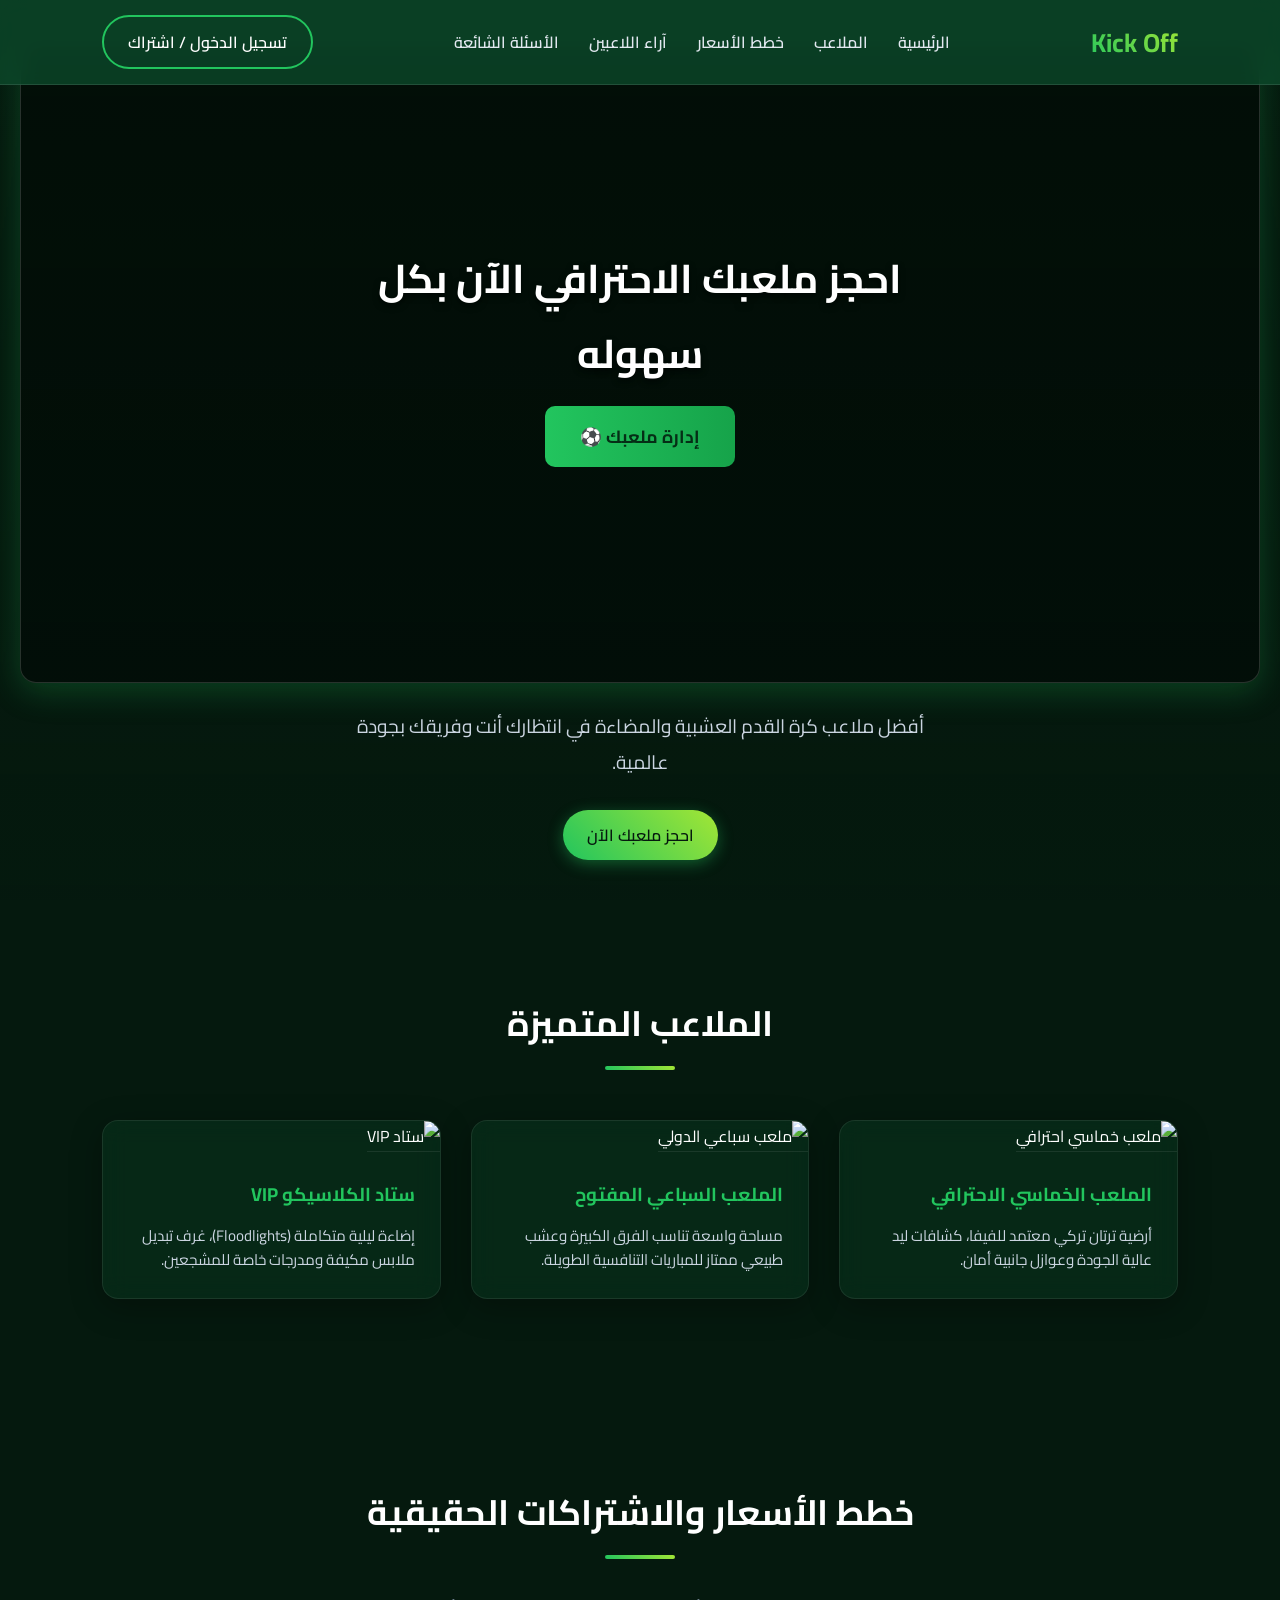
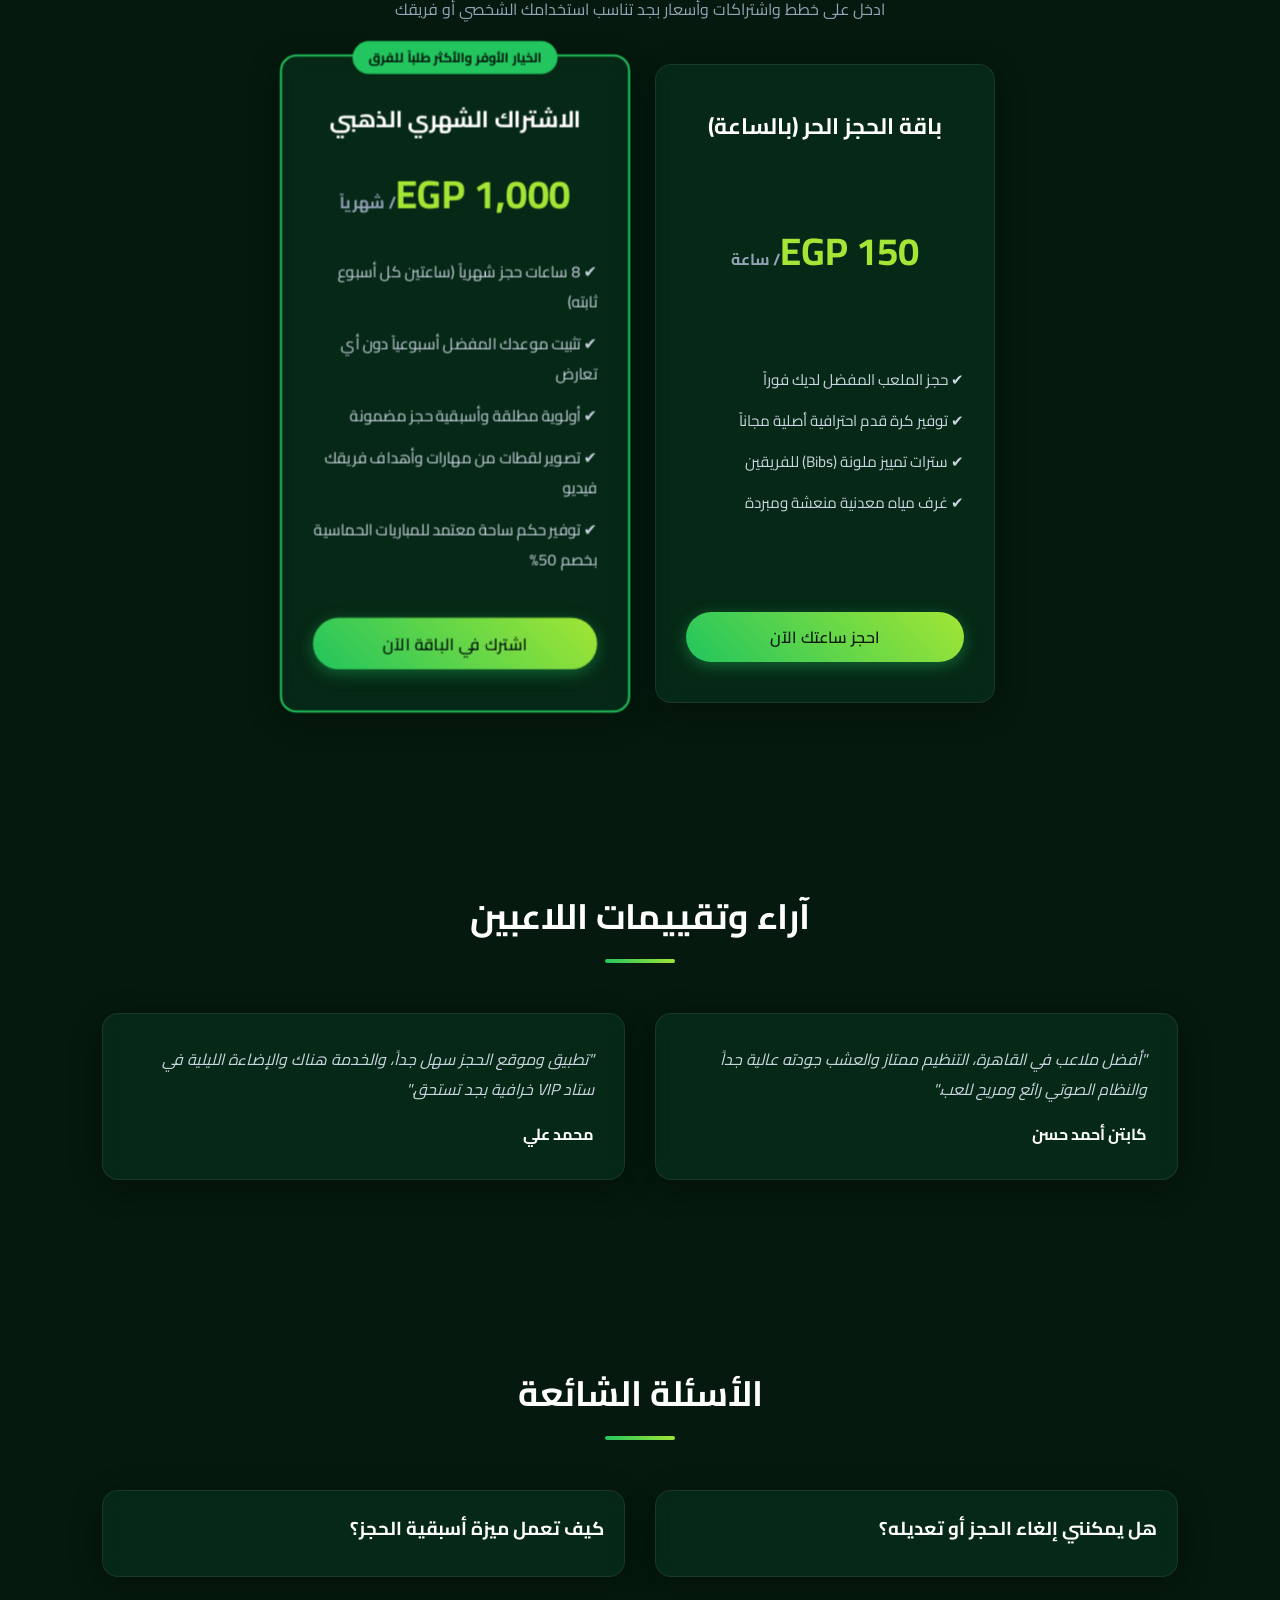
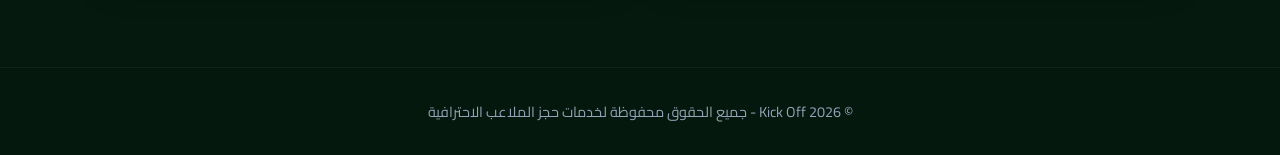
==== index.html @ 3e9e3973 "Add button style and update hero section layout Added a new button style for the management button a" ====
<!DOCTYPE html>
<html lang="ar" dir="rtl">
<head>
  <meta charset="UTF-8" />
  <meta name="viewport" content="width=device-width, initial-scale=1.0"/>
  <title>Kick Off | منصة حجز الملاعب الأولى</title>
  <link rel="stylesheet" href="style.css">
  <link href="https://fonts.googleapis.com/css2?family=Cairo:wght@300;400;600;700&display=swap" rel="stylesheet">
  <style>
    /* ضفت ستايل بسيط للزرار الجديد عشان يبقى شكله حلو */
    .btn-manage {
      background: linear-gradient(90deg, #22c55e, #16a34a);
      color: #052e16;
      padding: 14px 35px;
      border-radius: 10px;
      font-weight: 700;
      font-size: 1.1rem;
      text-decoration: none;
      display: inline-block;
      margin: 15px 10px;
      border: none;
      cursor: pointer;
    }
    .btn-manage:hover { transform: translateY(-2px); }
  </style>
</head>
<body>

  <!-- ================= NAVBAR ================= -->
  <header>
    <nav class="navbar">
      <h1 class="logo">Kick Off</h1>
      <ul class="nav-links">
        <li><a href="#" class="nav-item">الرئيسية</a></li>
        <li><a href="#fields" class="nav-item">الملاعب</a></li>
        <li><a href="#pricing" class="nav-item">خطط الأسعار</a></li>
        <li><a href="#reviews" class="nav-item">آراء اللاعبين</a></li>
        <li><a href="#faq" class="nav-item">الأسئلة الشائعة</a></li>
      </ul>
     <div id="authSection">
        <a href="auth.html" class="btn btn-nav">تسجيل الدخول / اشتراك</a>
      </div>
    </nav>
  </header>

  <!-- ================= HERO SECTION ================= -->
  <section class="hero animate-fade-in">
    <div class="hero-text">
      <div class="hero-title-box">
        <h2>احجز ملعبك الاحترافي الآن بكل سهوله</h2>
        
        <!-- الزرار اتنقل هنا تحت الجملة مباشرة -->
        <a href="manage.html" class="btn-manage">إدارة ملعبك ⚽</a>

      </div>
      <p>أفضل ملاعب كرة القدم العشبية والمضاءة في انتظارك أنت وفريقك بجودة عالمية.</p>
      <a href="booking.html" class="btn btn-gradient">احجز ملعبك الآن</a>
    </div>
  </section>

  <!-- باقي الكود زي ما هو -->
  <!-- ================= FIELDS SECTION ================= -->
  <section class="fields" id="fields">
    <h2 class="section-title">الملاعب المتميزة</h2>
    <div class="field-container">
      <div class="field-card glass-card">
        <img src="https://images.unsplash.com/photo-1459865264687-595d652de67e?q=80&w=600&auto=format&fit=crop" alt="ملعب خماسي احترافي">
        <div class="card-content">
          <h3>الملعب الخماسي الاحترافي</h3>
          <p>أرضية ترتان تركي معتمد للفيفا، كشافات ليد عالية الجودة وعوازل جانبية أمان.</p>
        </div>
      </div>
      <div class="field-card glass-card">
        <img src="https://images.unsplash.com/photo-1551280857-2b9ebf262c1e?q=80&w=600&auto=format&fit=crop" alt="ملعب سباعي الدولي">
        <div class="card-content">
          <h3>الملعب السباعي المفتوح</h3>
          <p>مساحة واسعة تناسب الفرق الكبيرة وعشب طبيعي ممتاز للمباريات التنافسية الطويلة.</p>
        </div>
      </div>
      <div class="field-card glass-card">
        <img src="https://images.unsplash.com/photo-1522778119026-d647f0596c20?q=80&w=600&auto=format&fit=crop" alt="ستاد VIP">
        <div class="card-content">
          <h3>ستاد الكلاسيكو VIP</h3>
          <p>إضاءة ليلية متكاملة (Floodlights)، غرف تبديل ملابس مكيفة ومدرجات خاصة للمشجعين.</p>
        </div>
      </div>
    </div>
  </section>

  <!-- ================= PRICING SECTION ================= -->
  <section class="pricing" id="pricing">
    <h2 class="section-title">خطط الأسعار والاشتراكات الحقيقية</h2>
    <p style="text-align:center; color:#94a3b8; margin-top:-15px; margin-bottom:40px;">ادخل على خطط واشتراكات وأسعار بجد تناسب استخدامك الشخصي أو فريقك</p>
    <div class="pricing-container">
      <div class="price-card glass-card">
        <h3>باقة الحجز الحر (بالساعة)</h3>
        <div class="amount">150 EGP<span>/ ساعة</span></div>
        <ul>
          <li>✔ حجز الملعب المفضل لديك فوراً</li>
          <li>✔ توفير كرة قدم احترافية أصلية مجاناً</li>
          <li>✔ سترات تمييز ملونة (Bibs) للفريقين</li>
          <li>✔ غرف مياه معدنية منعشة ومبردة</li>
        </ul>
        <a href="booking.html" class="btn btn-gradient">احجز ساعتك الآن</a>
      </div>

      <div class="price-card glass-card featured-plan">
        <div class="badge">الخيار الأوفر والأكثر طلباً للفرق</div>
        <h3>الاشتراك الشهري الذهبي</h3>
        <div class="amount">1,000 EGP<span>/ شهرياً</span></div>
        <ul>
          <li>✔ 8 ساعات حجز شهرياً (ساعتين كل أسبوع ثابته)</li>
          <li>✔ تثبيت موعدك المفضل أسبوعياً دون أي تعارض</li>
          <li>✔ أولوية مطلقة وأسبقية حجز مضمونة</li>
          <li>✔ تصوير لقطات من مهارات وأهداف فريقك فيديو</li>
          <li>✔ توفير حكم ساحة معتمد للمباريات الحماسية بخصم 50%</li>
        </ul>
        <a href="booking.html" class="btn btn-gradient">اشترك في الباقة الآن</a>
      </div>
    </div>
  </section>

  <!-- ================= REVIEWS SECTION ================= -->
  <section class="reviews" id="reviews">
    <h2 class="section-title">آراء وتقييمات اللاعبين</h2>
    <div class="reviews-container" id="dynamicReviewsContainer">
      <div class="review-item glass-card">
        <p>"أفضل ملاعب في القاهرة، التنظيم ممتاز والعشب جودته عالية جداً والنظام الصوتي رائع ومريح للعب."</p>
        <h4>كابتن أحمد حسن</h4>
      </div>
      <div class="review-item glass-card">
        <p>"تطبيق وموقع الحجز سهل جداً، والخدمة هناك والإضاءة الليلية في ستاد VIP خرافية بجد تستحق."</p>
        <h4>محمد علي</h4>
      </div>
    </div>
  </section>

  <!-- ================= FAQ SECTION ================= -->
  <section class="faq" id="faq">
    <h2 class="section-title">الأسئلة الشائعة</h2>
    <div class="faq-container">
      <div class="faq-item glass-card">
        <div class="faq-question"><h3>هل يمكنني إلغاء الحجز أو تعديله؟</h3></div>
        <div class="faq-answer"><p>نعم، يمكن لصاحب الملعب أو النظام تعديل وإلغاء حجزك بناءً على طلبك قبل الموعد بـ 24 ساعة.</p></div>
      </div>
      <div class="faq-item glass-card">
        <div class="faq-question"><h3>كيف تعمل ميزة أسبقية الحجز؟</h3></div>
        <div class="faq-answer"><p>النظام يمنع حجز نفس الملعب في نفس الساعة والتاريخ لأكثر من شخص، وبذلك يحصل أول من حجز وطلب على الموعد مباشرة ويرفض النظام أي تعارض.</p></div>
      </div>
    </div>
  </section>

  <!-- ================= FOOTER ================= -->
  <footer class="contact">
    <p>© 2026 Kick Off - جميع الحقوق محفوظة لخدمات حجز الملاعب الاحترافية</p>
  </footer>

  <script src="script.js"></script>
  <script>
    async function loadReviews() {
      try {
        const res = await fetch('http://localhost:3000/api/reviews');
        if(res.ok) {
          const reviews = await res.json();
          const container = document.getElementById('dynamicReviewsContainer');
          reviews.forEach(r => {
            const div = document.createElement('div');
            div.className = 'review-item glass-card';
            div.innerHTML = `<p>"${r.review}"</p><h4>${r.name}</h4>`;
            container.appendChild(div);
          });
        }
      } catch(e) { console.log("سيرفر التقييمات غير متصل حالياً"); }
    }
    loadReviews();
  </script>
</body>
</html>
---- style.css ----
/* ================= GENERAL & FONTS ================= */
*{
  margin: 0;
  padding: 0;
  box-sizing: border-box;
  font-family: 'Cairo', sans-serif;
  scroll-behavior: smooth;
}

body {
  background: #05190e; 
  color: #fff;
  overflow-x: hidden;
}

/* ================= NAV BAR (STICKY & BLUR) ================= */
header {
  position: fixed;
  top: 0;
  width: 100%;
  z-index: 1000;
  background: rgba(13, 77, 45, 0.75);
  backdrop-filter: blur(10px);
  -webkit-backdrop-filter: blur(10px);
  border-bottom: 1px solid rgba(255, 255, 255, 0.1);
  transition: all 0.4s ease;
}

.navbar {
  display: flex;
  justify-content: space-between;
  align-items: center;
  padding: 15px 8%;
}

.logo {
  font-size: 26px;
  font-weight: 700;
  background: linear-gradient(45deg, #22c55e, #a3e635);
  -webkit-background-clip: text;
  -webkit-text-fill-color: transparent;
}

.nav-links {
  display: flex;
  list-style: none;
}

.nav-item {
  color: #e2e8f0;
  text-decoration: none;
  margin: 0 15px;
  font-size: 1rem;
  font-weight: 600;
  transition: color 0.3s ease;
}

.nav-item:hover {
  color: #22c55e;
}

/* ================= BUTTONS ================= */
.btn {
  display: inline-block;
  padding: 10px 24px;
  border-radius: 30px;
  text-decoration: none;
  font-weight: 600;
  transition: transform 0.3s ease, box-shadow 0.3s ease;
  cursor: pointer;
}

.btn-nav {
  background: transparent;
  border: 2px solid #22c55e;
  color: #fff;
}

.btn-nav:hover {
  background: #22c55e;
  transform: translateY(-2px);
}

.btn-gradient {
  background: linear-gradient(45deg, #22c55e, #a3e635);
  color: #05190e;
  border: none;
  box-shadow: 0 4px 15px rgba(34,197,94,0.4);
}

.btn-gradient:hover {
  transform: translateY(-3px);
  box-shadow: 0 6px 20px rgba(34,197,94,0.6);
}

/* ================= HERO SECTION ================= */
.hero {
  min-height: 100vh;
  display: flex;
  align-items: center;
  justify-content: center;
  text-align: center;
  padding: 0 20px;
  background: linear-gradient(rgba(5, 25, 14, 0.5), rgba(5, 25, 14, 0.85)),
              url('https://images.unsplash.com/photo-1508098682722-e99c43a406b2?q=80&w=1600&auto=format&fit=crop');
  background-size: cover;
  background-position: center;
}

.hero-text p {
  font-size: 1.2rem;
  color: #cbd5e1;
  margin-bottom: 30px;
  max-width: 600px;
  margin-left: auto;
  margin-right: auto;
}

.hero-title-box {
  background: linear-gradient(rgba(0, 0, 0, 0.4), rgba(0, 0, 0, 0.4)), 
              url('https://images.unsplash.com/photo-1518604666860-9ed391f76460?q=80&w=1200&auto=format&fit=crop');
  background-size: cover;
  background-position: center;
  padding: 200px 350px;
  border-radius: 16px;
  display: inline-block;
  margin-bottom: 25px;
  border: 1px solid rgba(255, 255, 255, 0.15);
  box-shadow: 0 8px 32px rgba(34, 197, 94, 0.25);
}

.hero-title-box h2 {
  font-size: 2.5rem;
  font-weight: 700;
  color: #ffffff;
  text-shadow: 0 3px 6px rgba(0,0,0,0.6);
}

/* ================= GLASSMORPHISM CARD ================= */
.glass-card {
  background: rgba(13, 77, 45, 0.3);
  backdrop-filter: blur(12px);
  -webkit-backdrop-filter: blur(12px);
  border: 1px solid rgba(255, 255, 255, 0.08);
  border-radius: 16px;
  box-shadow: 0 8px 32px rgba(0, 0, 0, 0.3);
}

/* ================= SECTION COMMON ================= */
section {
  padding: 90px 8%;
}

.section-title {
  text-align: center;
  font-size: 2.2rem;
  font-weight: 700;
  margin-bottom: 50px;
  position: relative;
}

.section-title::after {
  content: '';
  display: block;
  width: 70px;
  height: 4px;
  background: linear-gradient(45deg, #22c55e, #a3e635);
  margin: 10px auto 0;
  border-radius: 2px;
}

/* ================= FIELDS CARDS ================= */
.field-container {
  display: grid;
  grid-template-columns: repeat(auto-fit, minmax(300px, 1fr));
  gap: 30px;
}

.field-card {
  overflow: hidden;
  transition: transform 0.3s ease;
}

.field-card:hover {
  transform: translateY(-8px);
}

.field-card img {
  width: 100%;
  height: 220px;
  object-fit: cover;
  border-bottom: 1px solid rgba(255,255,255,0.08);
}

.card-content {
  padding: 25px;
}

.card-content h3 {
  margin-bottom: 12px;
  color: #22c55e;
}

.card-content p {
  color: #cbd5e1;
  font-size: 0.95rem;
  line-height: 1.6;
}

/* ================= PRICING PLANS ================= */
.pricing-container {
  display: flex;
  justify-content: center;
  gap: 30px;
  flex-wrap: wrap;
}

.price-card {
  padding: 40px 30px;
  width: 340px;
  text-align: center;
  position: relative;
  display: flex;
  flex-direction: column;
  justify-content: space-between;
}

.price-card h3 {
  font-size: 1.4rem;
  margin-bottom: 15px;
}

.price-card .amount {
  font-size: 2.4rem;
  font-weight: 700;
  color: #a3e635;
  margin-bottom: 25px;
}

.price-card .amount span {
  font-size: 1rem;
  color: #94a3b8;
}

.price-card ul {
  list-style: none;
  text-align: right;
  margin-bottom: 30px;
}

.price-card ul li {
  margin-bottom: 12px;
  color: #cbd5e1;
  font-size: 0.95rem;
}

.featured-plan {
  border: 2px solid #22c55e;
  transform: scale(1.03);
}

.featured-plan .badge {
  position: absolute;
  top: -15px;
  left: 50%;
  transform: translateX(-50%);
  background: #22c55e;
  color: #05190e;
  padding: 4px 15px;
  font-size: 0.8rem;
  font-weight: 700;
  border-radius: 20px;
  white-space: nowrap;
}

/* ================= BOOKING & AUTH FORM ================= */
.booking-page, .auth-page {
  min-height: 100vh;
  display: flex;
  justify-content: center;
  align-items: center;
  padding: 40px 20px;
  background: linear-gradient(rgba(5, 25, 14, 0.8), rgba(5, 25, 14, 0.95)),
              url('https://images.unsplash.com/photo-1508098682722-e99c43a406b2?q=80&w=1200&auto=format&fit=crop');
  background-size: cover;
  background-position: center;
}

.booking-form, .auth-form {
  width: 100%;
  max-width: 480px;
  padding: 35px;
}

.booking-form h2, .auth-form h2 {
  text-align: center;
  margin-bottom: 25px;
  font-weight: 700;
}

.form-input {
  width: 100%;
  padding: 12px 15px;
  margin-bottom: 15px;
  background: rgba(255, 255, 255, 0.07);
  border: 1px solid rgba(255, 255, 255, 0.1);
  border-radius: 8px;
  color: #fff;
  font-size: 1rem;
  outline: none;
}

.form-input option {
  background: #05190e;
  color: #fff;
}

.form-input:focus {
  border-color: #22c55e;
}

/* ================= REVIEWS & FAQ ================= */
.reviews-container, .faq-container {
  display: grid;
  grid-template-columns: repeat(auto-fit, minmax(300px, 1fr));
  gap: 30px;
}

.review-item { padding: 30px; }
.review-item p { font-style: italic; color: #cbd5e1; margin-bottom: 15px; }

.faq-item { padding: 20px; cursor: pointer; }
.faq-answer {
  max-height: 0;
  overflow: hidden;
  transition: max-height 0.3s ease;
  color: #94a3b8;
  margin-top: 10px;
}

.faq-item.active .faq-answer {
  max-height: 100px;
}

/* ================= FOOTER ================= */
.contact {
  text-align: center;
  background: rgba(5, 25, 14, 0.9);
  padding: 30px 0;
  border-top: 1px solid rgba(255,255,255,0.05);
  font-size: 0.9rem;
  color: #94a3b8;
}

.hidden { display: none; }

/* ================= ANIMATIONS ================= */
.animate-fade-in {
  animation: fadeIn 0.8s ease-out forwards;
}

@keyframes fadeIn {
  from { opacity: 0; transform: translateY(15px); }
  to { opacity: 1; transform: translateY(0); }
}
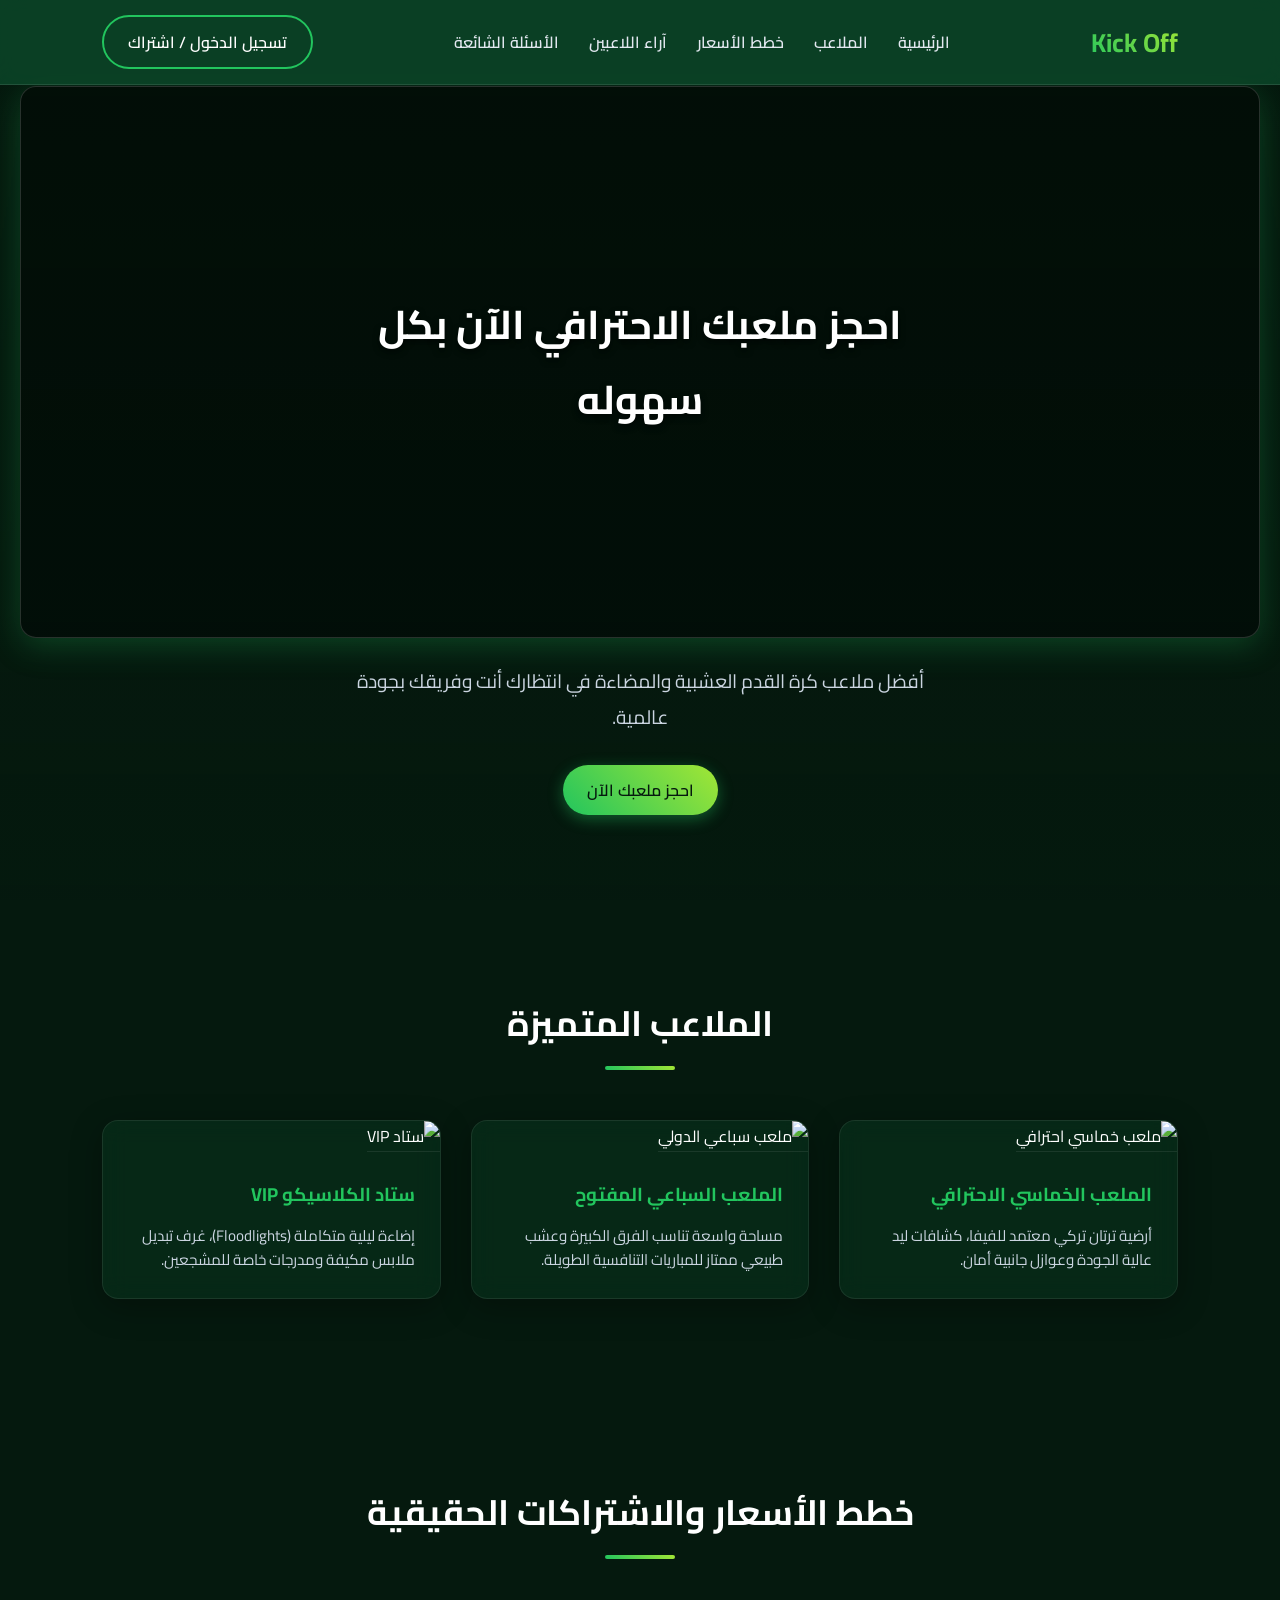
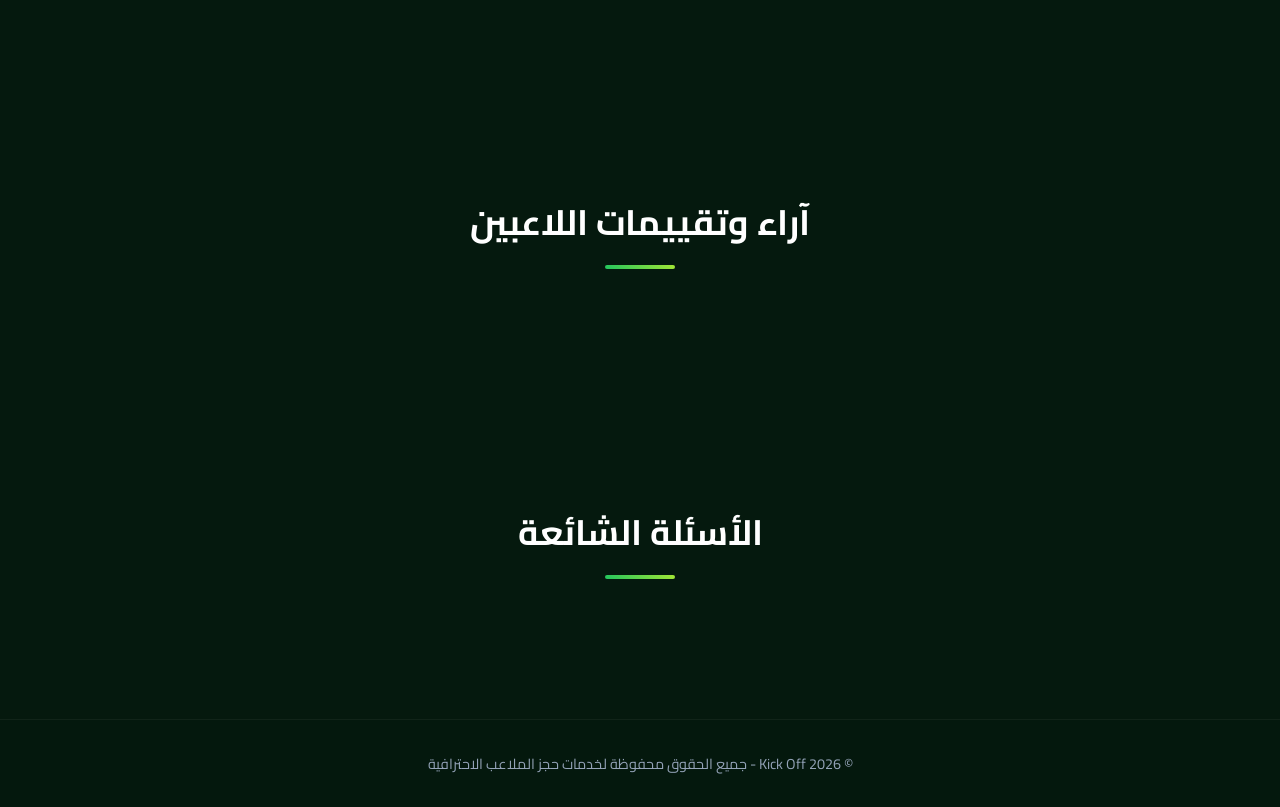
==== commit 6a9996dd: "Update manage button visibility based on user type Added functionality to show the manage button onl" ====
--- a/index.html
+++ b/index.html
@@ -7,7 +7,6 @@
   <link rel="stylesheet" href="style.css">
   <link href="https://fonts.googleapis.com/css2?family=Cairo:wght@300;400;600;700&display=swap" rel="stylesheet">
   <style>
-    /* ضفت ستايل بسيط للزرار الجديد عشان يبقى شكله حلو */
     .btn-manage {
       background: linear-gradient(90deg, #22c55e, #16a34a);
       color: #052e16;
@@ -20,6 +19,7 @@
       margin: 15px 10px;
       border: none;
       cursor: pointer;
+      display: none; /* مخفي افتراضي */
     }
     .btn-manage:hover { transform: translateY(-2px); }
   </style>
@@ -49,8 +49,8 @@
       <div class="hero-title-box">
         <h2>احجز ملعبك الاحترافي الآن بكل سهوله</h2>
         
-        <!-- الزرار اتنقل هنا تحت الجملة مباشرة -->
-        <a href="manage.html" class="btn-manage">إدارة ملعبك ⚽</a>
+        <!-- الزرار ده هيظهر بس لصاحب الملعب -->
+        <a href="manage.html" id="manageBtn" class="btn-manage">إدارة ملعبك ⚽</a>
 
       </div>
       <p>أفضل ملاعب كرة القدم العشبية والمضاءة في انتظارك أنت وفريقك بجودة عالمية.</p>
@@ -58,8 +58,7 @@
     </div>
   </section>
 
-  <!-- باقي الكود زي ما هو -->
-  <!-- ================= FIELDS SECTION ================= -->
+  <!-- باقي الاقسام زي ما هي -->
   <section class="fields" id="fields">
     <h2 class="section-title">الملاعب المتميزة</h2>
     <div class="field-container">
@@ -87,70 +86,19 @@
     </div>
   </section>
 
-  <!-- ================= PRICING SECTION ================= -->
   <section class="pricing" id="pricing">
     <h2 class="section-title">خطط الأسعار والاشتراكات الحقيقية</h2>
-    <p style="text-align:center; color:#94a3b8; margin-top:-15px; margin-bottom:40px;">ادخل على خطط واشتراكات وأسعار بجد تناسب استخدامك الشخصي أو فريقك</p>
-    <div class="pricing-container">
-      <div class="price-card glass-card">
-        <h3>باقة الحجز الحر (بالساعة)</h3>
-        <div class="amount">150 EGP<span>/ ساعة</span></div>
-        <ul>
-          <li>✔ حجز الملعب المفضل لديك فوراً</li>
-          <li>✔ توفير كرة قدم احترافية أصلية مجاناً</li>
-          <li>✔ سترات تمييز ملونة (Bibs) للفريقين</li>
-          <li>✔ غرف مياه معدنية منعشة ومبردة</li>
-        </ul>
-        <a href="booking.html" class="btn btn-gradient">احجز ساعتك الآن</a>
-      </div>
-
-      <div class="price-card glass-card featured-plan">
-        <div class="badge">الخيار الأوفر والأكثر طلباً للفرق</div>
-        <h3>الاشتراك الشهري الذهبي</h3>
-        <div class="amount">1,000 EGP<span>/ شهرياً</span></div>
-        <ul>
-          <li>✔ 8 ساعات حجز شهرياً (ساعتين كل أسبوع ثابته)</li>
-          <li>✔ تثبيت موعدك المفضل أسبوعياً دون أي تعارض</li>
-          <li>✔ أولوية مطلقة وأسبقية حجز مضمونة</li>
-          <li>✔ تصوير لقطات من مهارات وأهداف فريقك فيديو</li>
-          <li>✔ توفير حكم ساحة معتمد للمباريات الحماسية بخصم 50%</li>
-        </ul>
-        <a href="booking.html" class="btn btn-gradient">اشترك في الباقة الآن</a>
-      </div>
-    </div>
   </section>
 
-  <!-- ================= REVIEWS SECTION ================= -->
   <section class="reviews" id="reviews">
     <h2 class="section-title">آراء وتقييمات اللاعبين</h2>
-    <div class="reviews-container" id="dynamicReviewsContainer">
-      <div class="review-item glass-card">
-        <p>"أفضل ملاعب في القاهرة، التنظيم ممتاز والعشب جودته عالية جداً والنظام الصوتي رائع ومريح للعب."</p>
-        <h4>كابتن أحمد حسن</h4>
-      </div>
-      <div class="review-item glass-card">
-        <p>"تطبيق وموقع الحجز سهل جداً، والخدمة هناك والإضاءة الليلية في ستاد VIP خرافية بجد تستحق."</p>
-        <h4>محمد علي</h4>
-      </div>
-    </div>
+    <div class="reviews-container" id="dynamicReviewsContainer"></div>
   </section>
 
-  <!-- ================= FAQ SECTION ================= -->
   <section class="faq" id="faq">
     <h2 class="section-title">الأسئلة الشائعة</h2>
-    <div class="faq-container">
-      <div class="faq-item glass-card">
-        <div class="faq-question"><h3>هل يمكنني إلغاء الحجز أو تعديله؟</h3></div>
-        <div class="faq-answer"><p>نعم، يمكن لصاحب الملعب أو النظام تعديل وإلغاء حجزك بناءً على طلبك قبل الموعد بـ 24 ساعة.</p></div>
-      </div>
-      <div class="faq-item glass-card">
-        <div class="faq-question"><h3>كيف تعمل ميزة أسبقية الحجز؟</h3></div>
-        <div class="faq-answer"><p>النظام يمنع حجز نفس الملعب في نفس الساعة والتاريخ لأكثر من شخص، وبذلك يحصل أول من حجز وطلب على الموعد مباشرة ويرفض النظام أي تعارض.</p></div>
-      </div>
-    </div>
   </section>
 
-  <!-- ================= FOOTER ================= -->
   <footer class="contact">
     <p>© 2026 Kick Off - جميع الحقوق محفوظة لخدمات حجز الملاعب الاحترافية</p>
   </footer>
@@ -173,6 +121,27 @@
       } catch(e) { console.log("سيرفر التقييمات غير متصل حالياً"); }
     }
     loadReviews();
+
+    // كود جديد: اظهار الزرار لصاحب الملعب فقط
+    document.addEventListener('DOMContentLoaded', function() {
+      const userType = localStorage.getItem('userType'); // "owner" او "player"
+      const manageBtn = document.getElementById('manageBtn');
+      const authSection = document.getElementById('authSection');
+
+      if(userType === 'owner'){
+        manageBtn.style.display = 'inline-block'; // اظهر الزرار
+        authSection.innerHTML = `<a href="#" onclick="logout()" class="btn btn-nav">تسجيل خروج</a>`;
+      } else if(userType === 'player'){
+        manageBtn.style.display = 'none'; // اخفيه
+        authSection.innerHTML = `<a href="#" onclick="logout()" class="btn btn-nav">تسجيل خروج</a>`;
+      }
+    });
+
+    function logout(){
+      localStorage.removeItem('userType');
+      localStorage.removeItem('userName');
+      window.location.reload();
+    }
   </script>
 </body>
 </html>
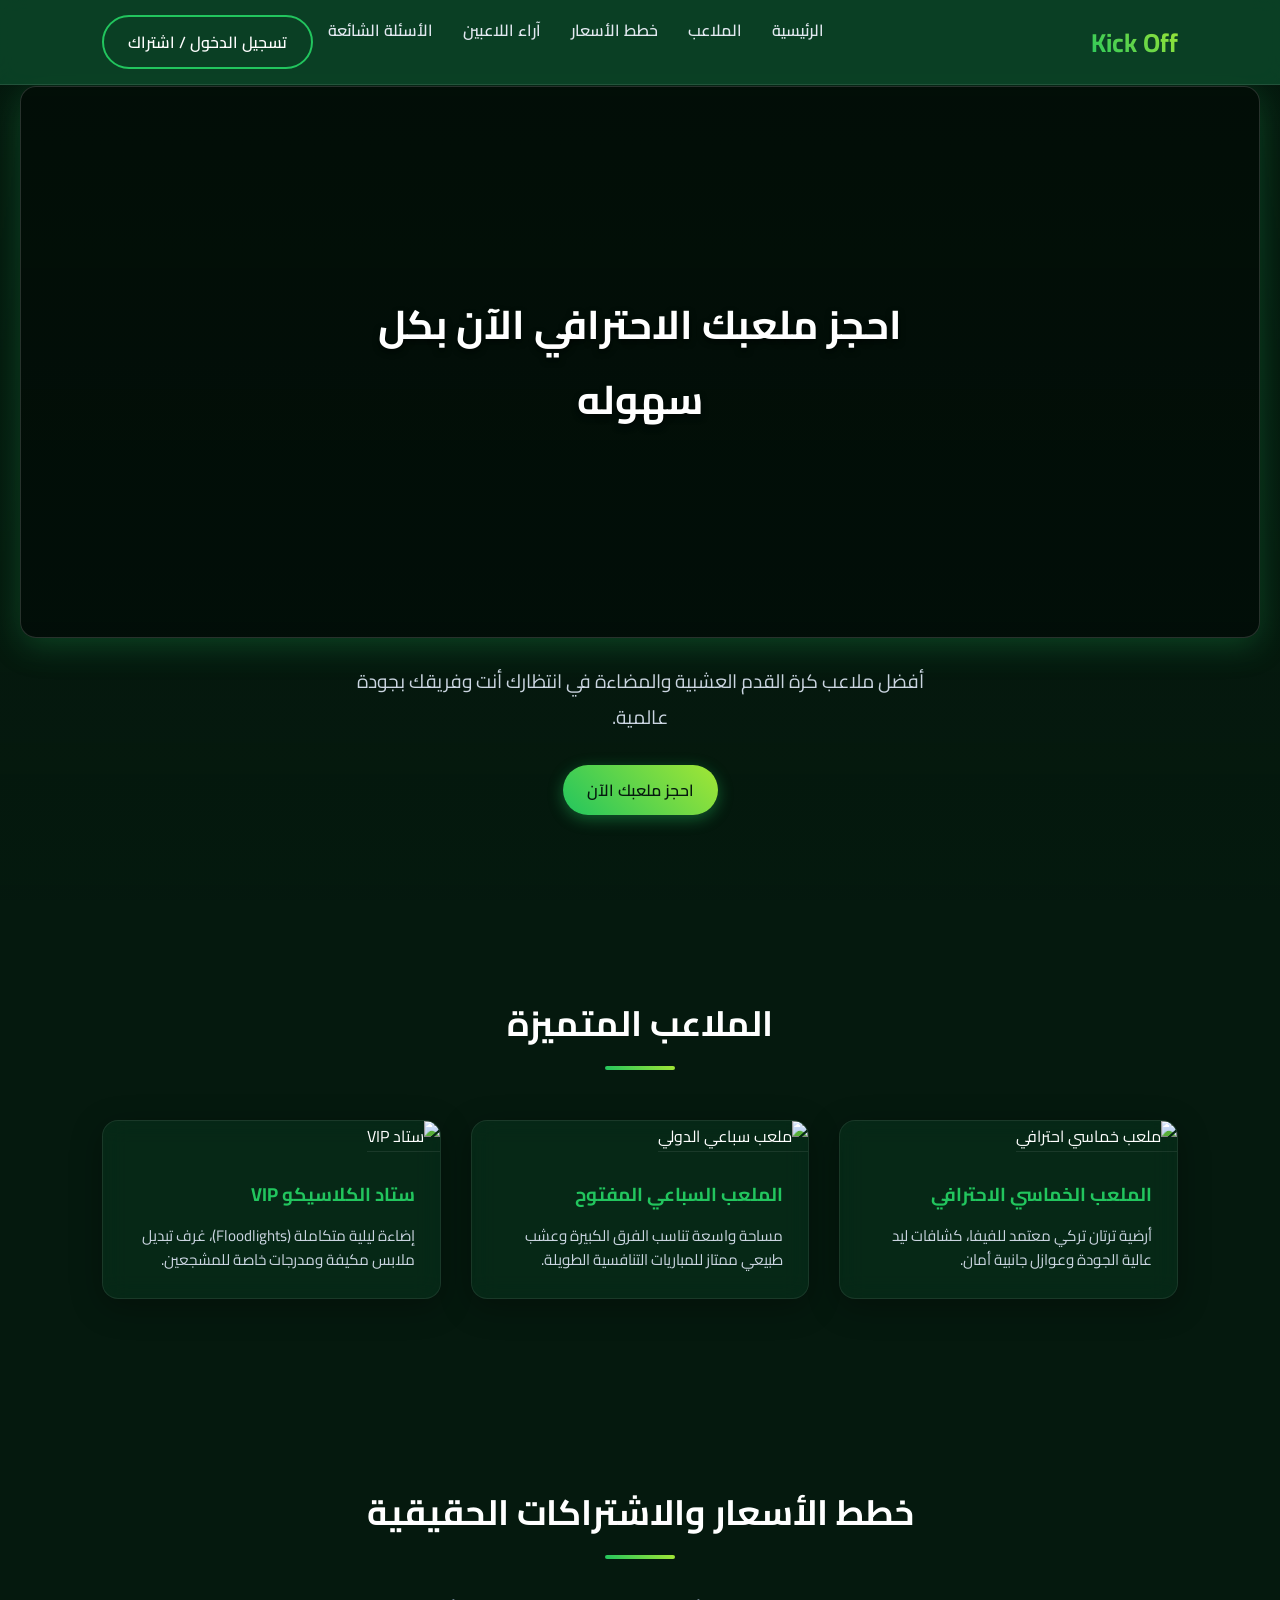
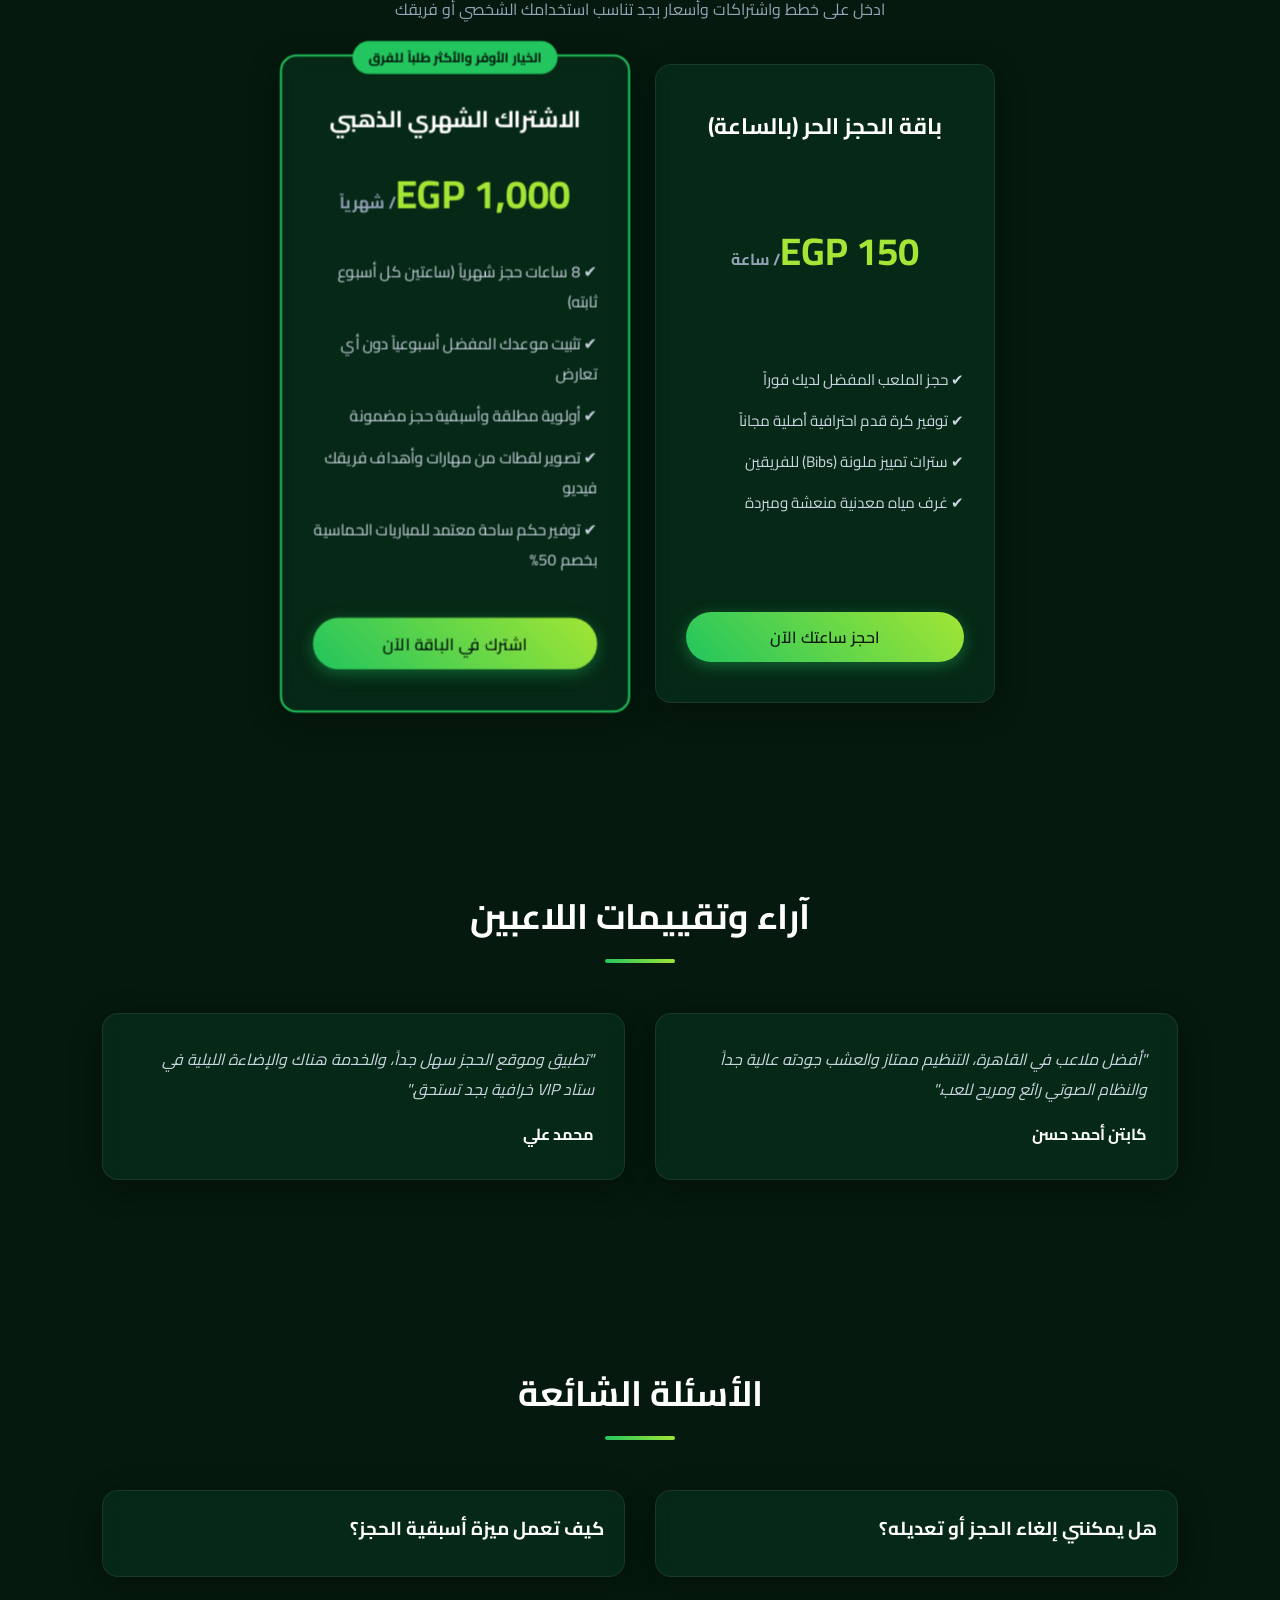
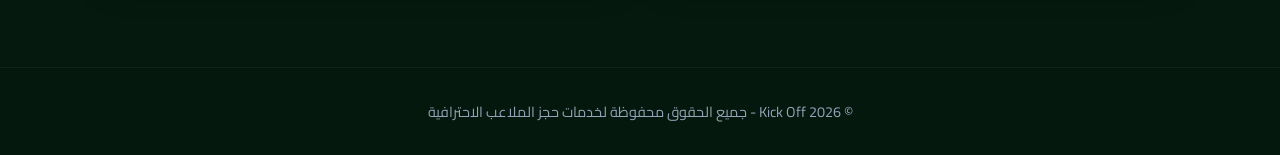
==== commit 287ccbd6: "Update index.html" ====
--- a/index.html
+++ b/index.html
@@ -6,23 +6,6 @@
   <title>Kick Off | منصة حجز الملاعب الأولى</title>
   <link rel="stylesheet" href="style.css">
   <link href="https://fonts.googleapis.com/css2?family=Cairo:wght@300;400;600;700&display=swap" rel="stylesheet">
-  <style>
-    .btn-manage {
-      background: linear-gradient(90deg, #22c55e, #16a34a);
-      color: #052e16;
-      padding: 14px 35px;
-      border-radius: 10px;
-      font-weight: 700;
-      font-size: 1.1rem;
-      text-decoration: none;
-      display: inline-block;
-      margin: 15px 10px;
-      border: none;
-      cursor: pointer;
-      display: none; /* مخفي افتراضي */
-    }
-    .btn-manage:hover { transform: translateY(-2px); }
-  </style>
 </head>
 <body>
 
@@ -36,7 +19,7 @@
         <li><a href="#pricing" class="nav-item">خطط الأسعار</a></li>
         <li><a href="#reviews" class="nav-item">آراء اللاعبين</a></li>
         <li><a href="#faq" class="nav-item">الأسئلة الشائعة</a></li>
-      </ul>
+        <u1>
      <div id="authSection">
         <a href="auth.html" class="btn btn-nav">تسجيل الدخول / اشتراك</a>
       </div>
@@ -46,19 +29,17 @@
   <!-- ================= HERO SECTION ================= -->
   <section class="hero animate-fade-in">
     <div class="hero-text">
+      <!-- صوره احترافية خلف الكلمة المطلوبة -->
       <div class="hero-title-box">
         <h2>احجز ملعبك الاحترافي الآن بكل سهوله</h2>
-        
-        <!-- الزرار ده هيظهر بس لصاحب الملعب -->
-        <a href="manage.html" id="manageBtn" class="btn-manage">إدارة ملعبك ⚽</a>
-
+       
       </div>
       <p>أفضل ملاعب كرة القدم العشبية والمضاءة في انتظارك أنت وفريقك بجودة عالمية.</p>
       <a href="booking.html" class="btn btn-gradient">احجز ملعبك الآن</a>
     </div>
   </section>
 
-  <!-- باقي الاقسام زي ما هي -->
+  <!-- ================= FIELDS SECTION ================= -->
   <section class="fields" id="fields">
     <h2 class="section-title">الملاعب المتميزة</h2>
     <div class="field-container">
@@ -86,25 +67,77 @@
     </div>
   </section>
 
+  <!-- ================= PRICING SECTION (REAL PLANS) ================= -->
   <section class="pricing" id="pricing">
     <h2 class="section-title">خطط الأسعار والاشتراكات الحقيقية</h2>
+    <p style="text-align:center; color:#94a3b8; margin-top:-15px; margin-bottom:40px;">ادخل على خطط واشتراكات وأسعار بجد تناسب استخدامك الشخصي أو فريقك</p>
+    <div class="pricing-container">
+      <div class="price-card glass-card">
+        <h3>باقة الحجز الحر (بالساعة)</h3>
+        <div class="amount">150 EGP<span>/ ساعة</span></div>
+        <ul>
+          <li>✔ حجز الملعب المفضل لديك فوراً</li>
+          <li>✔ توفير كرة قدم احترافية أصلية مجاناً</li>
+          <li>✔ سترات تمييز ملونة (Bibs) للفريقين</li>
+          <li>✔ غرف مياه معدنية منعشة ومبردة</li>
+        </ul>
+        <a href="booking.html" class="btn btn-gradient">احجز ساعتك الآن</a>
+      </div>
+
+      <div class="price-card glass-card featured-plan">
+        <div class="badge">الخيار الأوفر والأكثر طلباً للفرق</div>
+        <h3>الاشتراك الشهري الذهبي</h3>
+        <div class="amount">1,000 EGP<span>/ شهرياً</span></div>
+        <ul>
+          <li>✔ 8 ساعات حجز شهرياً (ساعتين كل أسبوع ثابته)</li>
+          <li>✔ تثبيت موعدك المفضل أسبوعياً دون أي تعارض</li>
+          <li>✔ أولوية مطلقة وأسبقية حجز مضمونة</li>
+          <li>✔ تصوير لقطات من مهارات وأهداف فريقك فيديو</li>
+          <li>✔ توفير حكم ساحة معتمد للمباريات الحماسية بخصم 50%</li>
+        </ul>
+        <a href="booking.html" class="btn btn-gradient">اشترك في الباقة الآن</a>
+      </div>
+    </div>
   </section>
 
+  <!-- ================= REVIEWS SECTION ================= -->
   <section class="reviews" id="reviews">
     <h2 class="section-title">آراء وتقييمات اللاعبين</h2>
-    <div class="reviews-container" id="dynamicReviewsContainer"></div>
+    <div class="reviews-container" id="dynamicReviewsContainer">
+      <div class="review-item glass-card">
+        <p>"أفضل ملاعب في القاهرة، التنظيم ممتاز والعشب جودته عالية جداً والنظام الصوتي رائع ومريح للعب."</p>
+        <h4>كابتن أحمد حسن</h4>
+      </div>
+      <div class="review-item glass-card">
+        <p>"تطبيق وموقع الحجز سهل جداً، والخدمة هناك والإضاءة الليلية في ستاد VIP خرافية بجد تستحق."</p>
+        <h4>محمد علي</h4>
+      </div>
+    </div>
   </section>
 
+  <!-- ================= FAQ SECTION ================= -->
   <section class="faq" id="faq">
     <h2 class="section-title">الأسئلة الشائعة</h2>
+    <div class="faq-container">
+      <div class="faq-item glass-card">
+        <div class="faq-question"><h3>هل يمكنني إلغاء الحجز أو تعديله؟</h3></div>
+        <div class="faq-answer"><p>نعم، يمكن لصاحب الملعب أو النظام تعديل وإلغاء حجزك بناءً على طلبك قبل الموعد بـ 24 ساعة.</p></div>
+      </div>
+      <div class="faq-item glass-card">
+        <div class="faq-question"><h3>كيف تعمل ميزة أسبقية الحجز؟</h3></div>
+        <div class="faq-answer"><p>النظام يمنع حجز نفس الملعب في نفس الساعة والتاريخ لأكثر من شخص، وبذلك يحصل أول من حجز وطلب على الموعد مباشرة ويرفض النظام أي تعارض.</p></div>
+      </div>
+    </div>
   </section>
 
+  <!-- ================= FOOTER ================= -->
   <footer class="contact">
     <p>© 2026 Kick Off - جميع الحقوق محفوظة لخدمات حجز الملاعب الاحترافية</p>
   </footer>
 
   <script src="script.js"></script>
   <script>
+    // جلب التقييمات الحقيقية من السيرفر وعرضها
     async function loadReviews() {
       try {
         const res = await fetch('http://localhost:3000/api/reviews');
@@ -121,27 +154,6 @@
       } catch(e) { console.log("سيرفر التقييمات غير متصل حالياً"); }
     }
     loadReviews();
-
-    // كود جديد: اظهار الزرار لصاحب الملعب فقط
-    document.addEventListener('DOMContentLoaded', function() {
-      const userType = localStorage.getItem('userType'); // "owner" او "player"
-      const manageBtn = document.getElementById('manageBtn');
-      const authSection = document.getElementById('authSection');
-
-      if(userType === 'owner'){
-        manageBtn.style.display = 'inline-block'; // اظهر الزرار
-        authSection.innerHTML = `<a href="#" onclick="logout()" class="btn btn-nav">تسجيل خروج</a>`;
-      } else if(userType === 'player'){
-        manageBtn.style.display = 'none'; // اخفيه
-        authSection.innerHTML = `<a href="#" onclick="logout()" class="btn btn-nav">تسجيل خروج</a>`;
-      }
-    });
-
-    function logout(){
-      localStorage.removeItem('userType');
-      localStorage.removeItem('userName');
-      window.location.reload();
-    }
   </script>
 </body>
 </html>
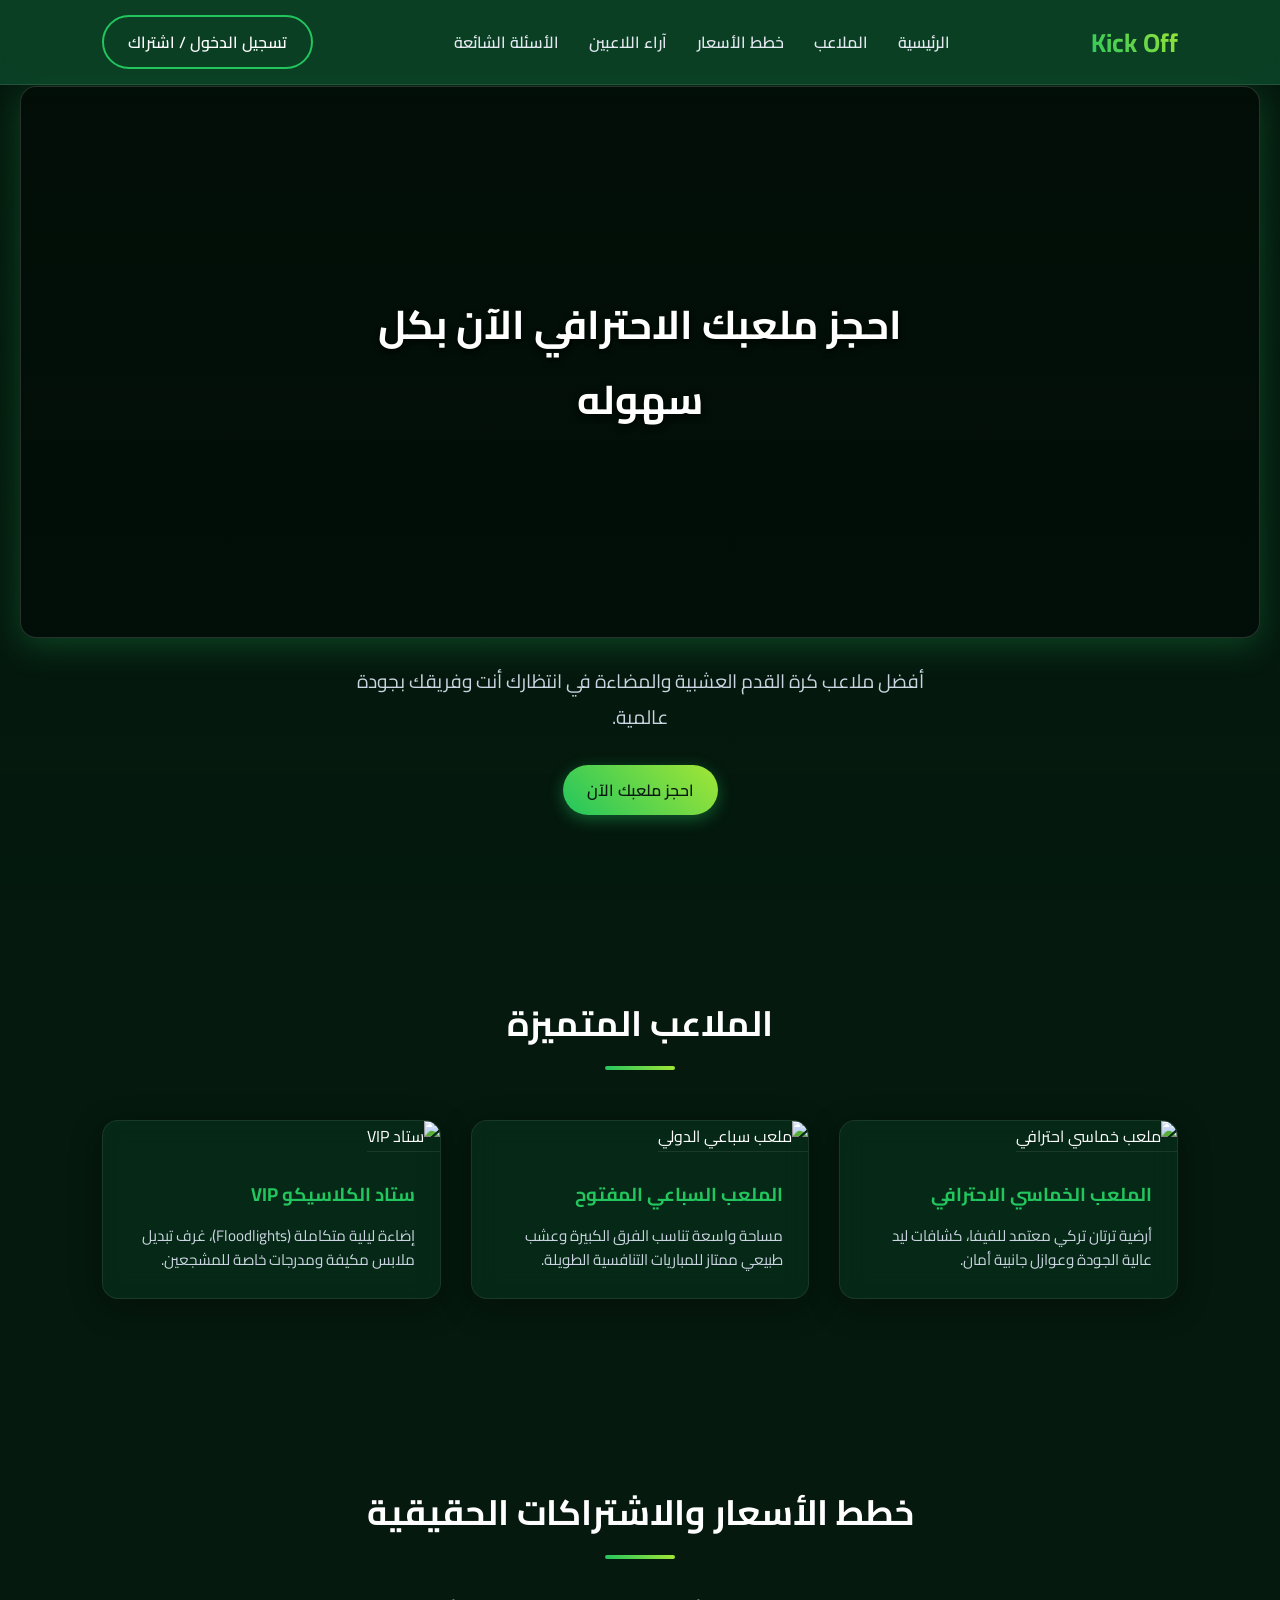
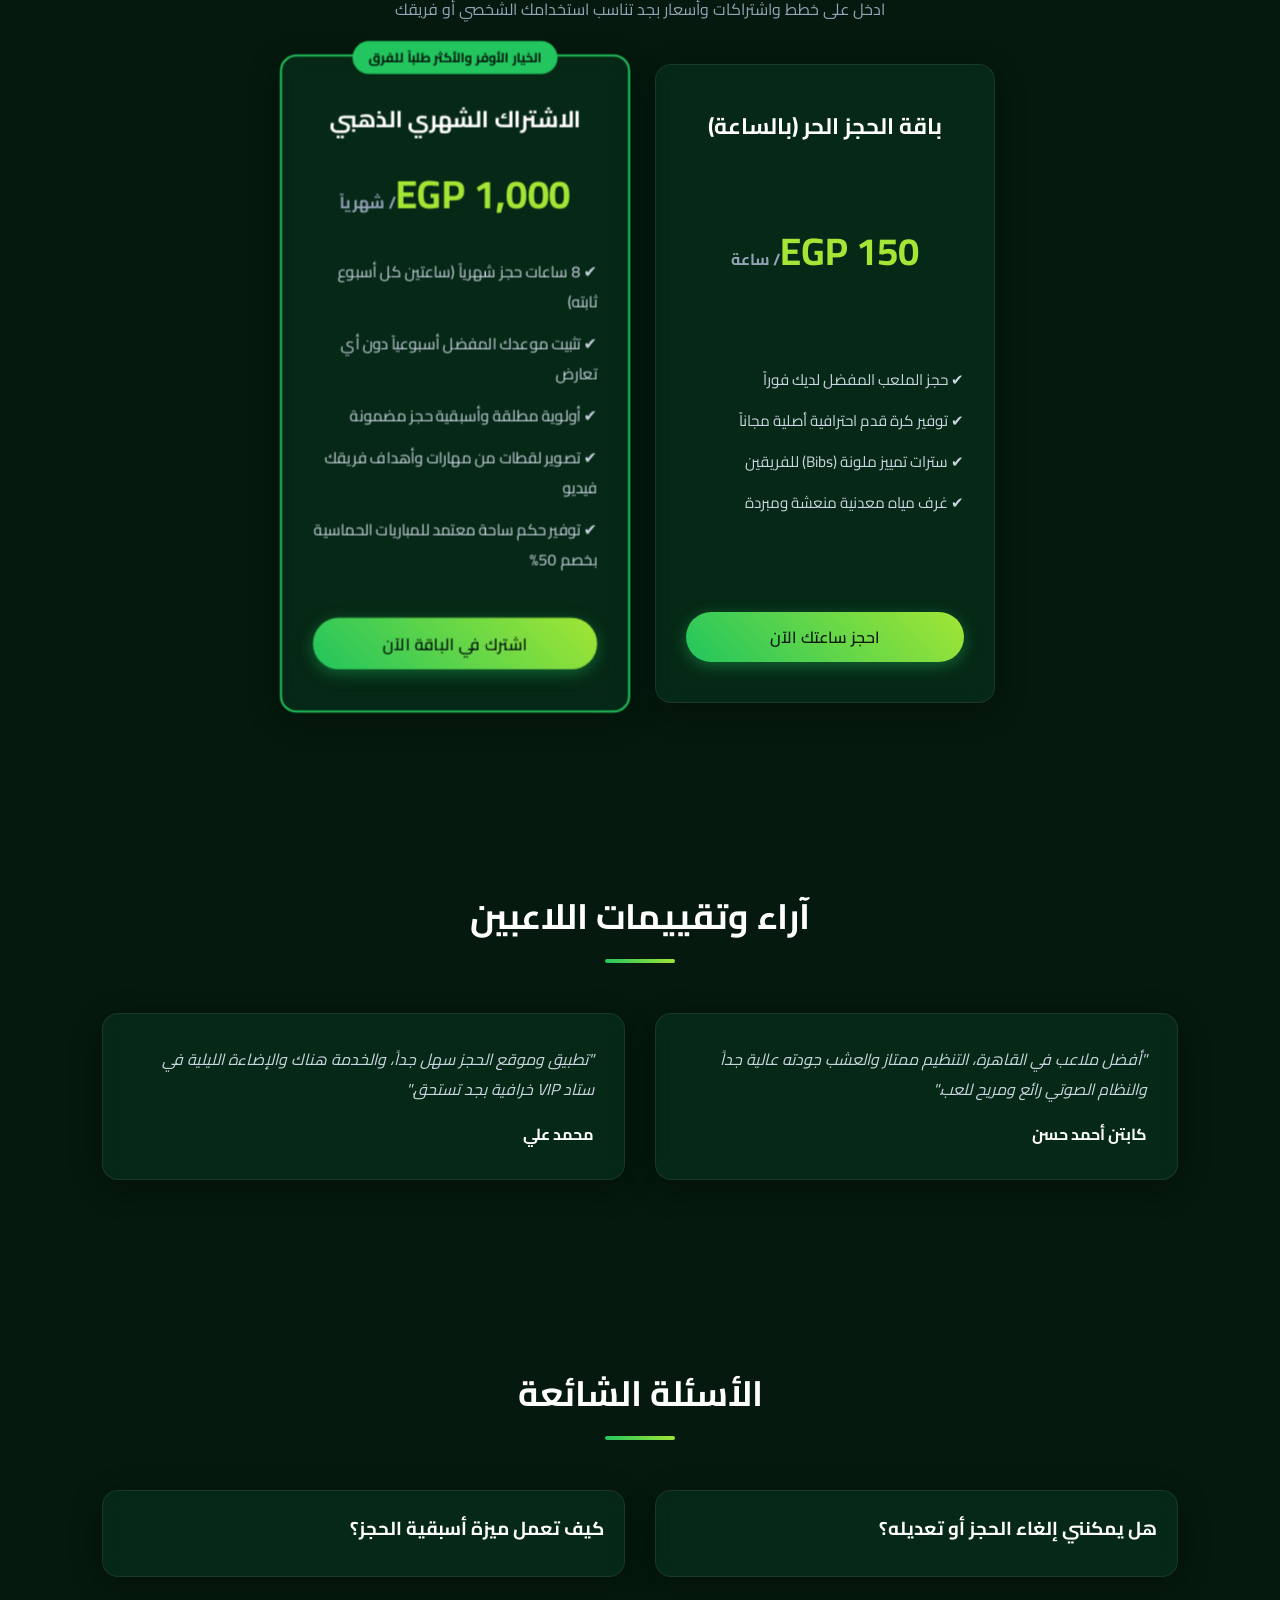
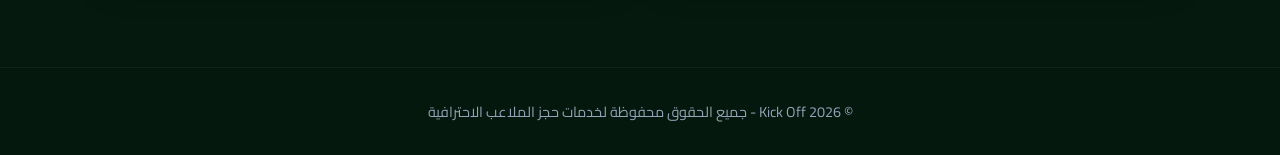
==== commit 6b72aa13: "Update index.html" ====
--- a/index.html
+++ b/index.html
@@ -3,13 +3,12 @@
 <head>
   <meta charset="UTF-8" />
   <meta name="viewport" content="width=device-width, initial-scale=1.0"/>
-  <title>Kick Off | منصة حجز الملاعب الأولى</title>
+  <title>Kick Off | منصة حجز Mالملاعب الأولى</title>
   <link rel="stylesheet" href="style.css">
   <link href="https://fonts.googleapis.com/css2?family=Cairo:wght@300;400;600;700&display=swap" rel="stylesheet">
 </head>
 <body>
 
-  <!-- ================= NAVBAR ================= -->
   <header>
     <nav class="navbar">
       <h1 class="logo">Kick Off</h1>
@@ -19,27 +18,26 @@
         <li><a href="#pricing" class="nav-item">خطط الأسعار</a></li>
         <li><a href="#reviews" class="nav-item">آراء اللاعبين</a></li>
         <li><a href="#faq" class="nav-item">الأسئلة الشائعة</a></li>
-        <u1>
-     <div id="authSection">
+      </ul>
+      <div id="authSection">
         <a href="auth.html" class="btn btn-nav">تسجيل الدخول / اشتراك</a>
       </div>
     </nav>
   </header>
 
-  <!-- ================= HERO SECTION ================= -->
   <section class="hero animate-fade-in">
     <div class="hero-text">
-      <!-- صوره احترافية خلف الكلمة المطلوبة -->
       <div class="hero-title-box">
         <h2>احجز ملعبك الاحترافي الآن بكل سهوله</h2>
-       
       </div>
+      
+      <div id="heroOwnerBtnContainer"></div>
+      
       <p>أفضل ملاعب كرة القدم العشبية والمضاءة في انتظارك أنت وفريقك بجودة عالمية.</p>
       <a href="booking.html" class="btn btn-gradient">احجز ملعبك الآن</a>
     </div>
   </section>
 
-  <!-- ================= FIELDS SECTION ================= -->
   <section class="fields" id="fields">
     <h2 class="section-title">الملاعب المتميزة</h2>
     <div class="field-container">
@@ -67,7 +65,6 @@
     </div>
   </section>
 
-  <!-- ================= PRICING SECTION (REAL PLANS) ================= -->
   <section class="pricing" id="pricing">
     <h2 class="section-title">خطط الأسعار والاشتراكات الحقيقية</h2>
     <p style="text-align:center; color:#94a3b8; margin-top:-15px; margin-bottom:40px;">ادخل على خطط واشتراكات وأسعار بجد تناسب استخدامك الشخصي أو فريقك</p>
@@ -100,7 +97,6 @@
     </div>
   </section>
 
-  <!-- ================= REVIEWS SECTION ================= -->
   <section class="reviews" id="reviews">
     <h2 class="section-title">آراء وتقييمات اللاعبين</h2>
     <div class="reviews-container" id="dynamicReviewsContainer">
@@ -115,7 +111,6 @@
     </div>
   </section>
 
-  <!-- ================= FAQ SECTION ================= -->
   <section class="faq" id="faq">
     <h2 class="section-title">الأسئلة الشائعة</h2>
     <div class="faq-container">
@@ -130,14 +125,12 @@
     </div>
   </section>
 
-  <!-- ================= FOOTER ================= -->
   <footer class="contact">
     <p>© 2026 Kick Off - جميع الحقوق محفوظة لخدمات حجز الملاعب الاحترافية</p>
   </footer>
 
   <script src="script.js"></script>
   <script>
-    // جلب التقييمات الحقيقية من السيرفر وعرضها
     async function loadReviews() {
       try {
         const res = await fetch('http://localhost:3000/api/reviews');
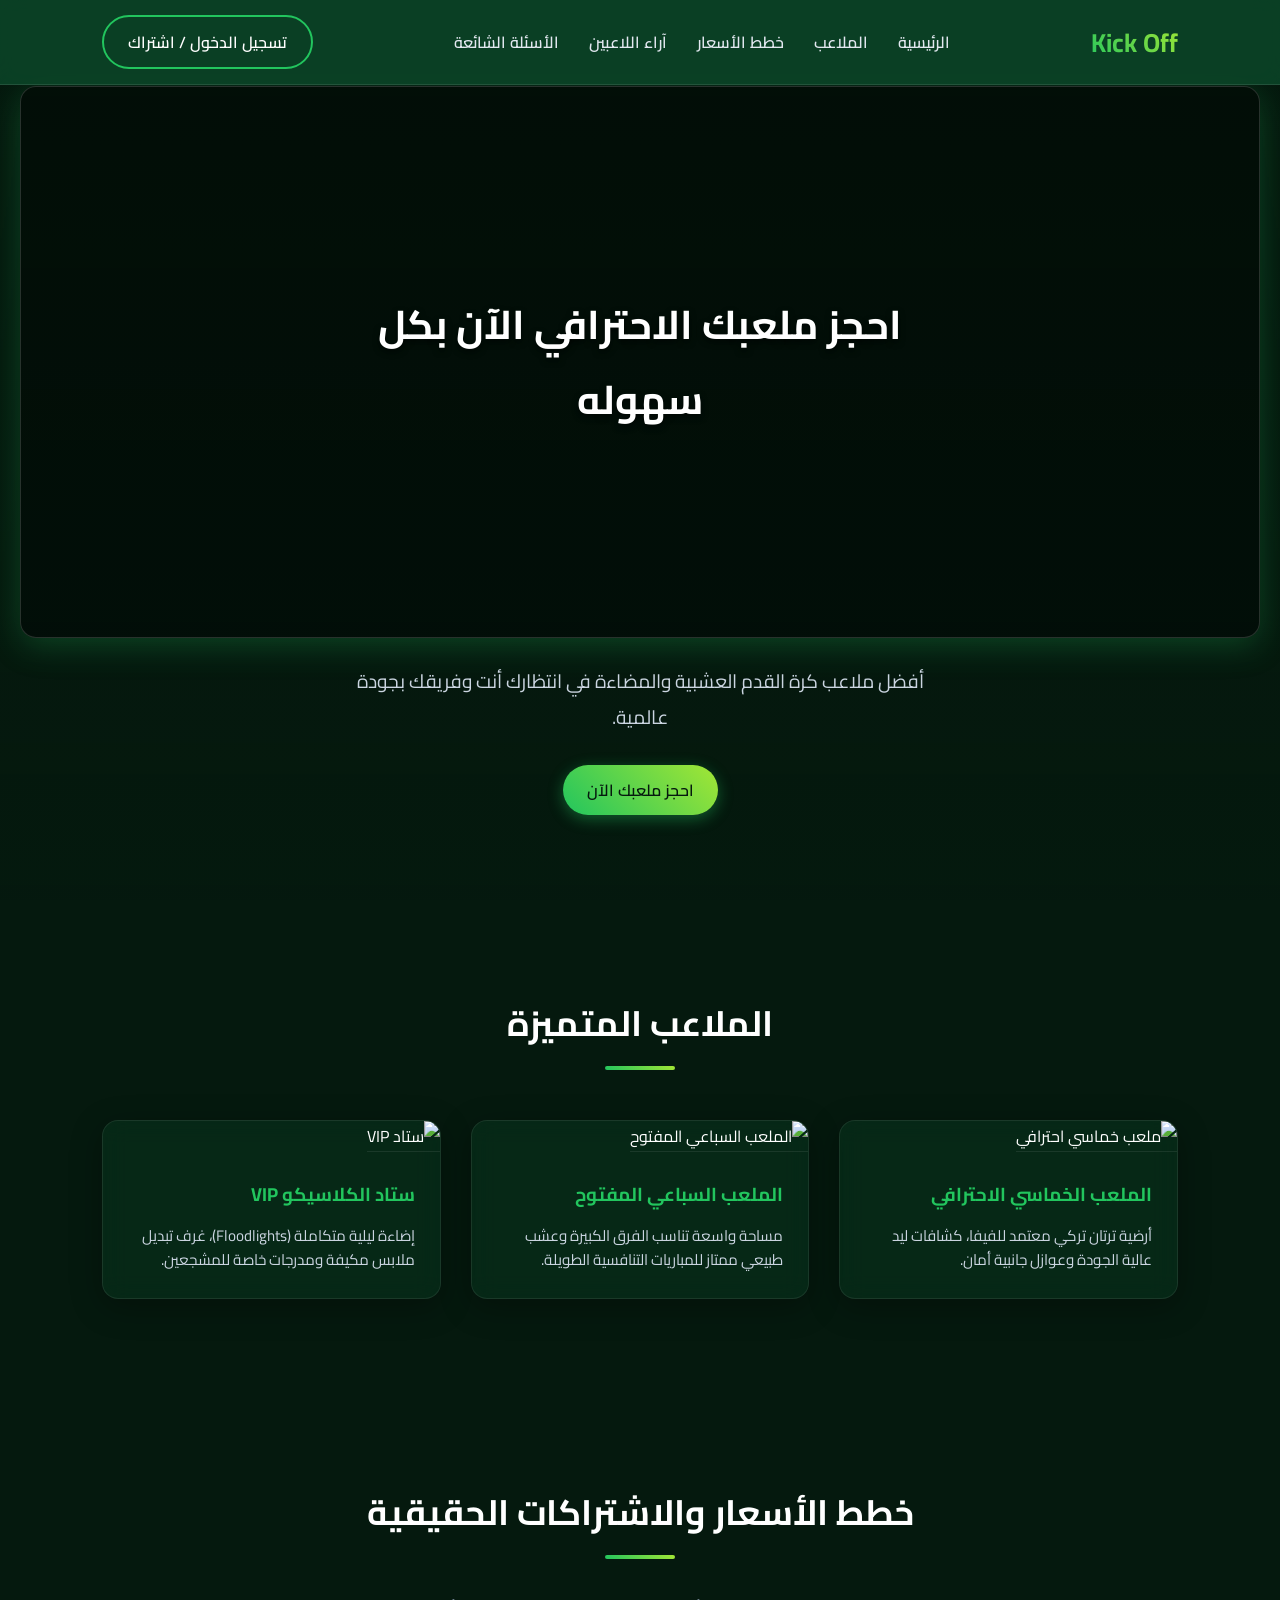
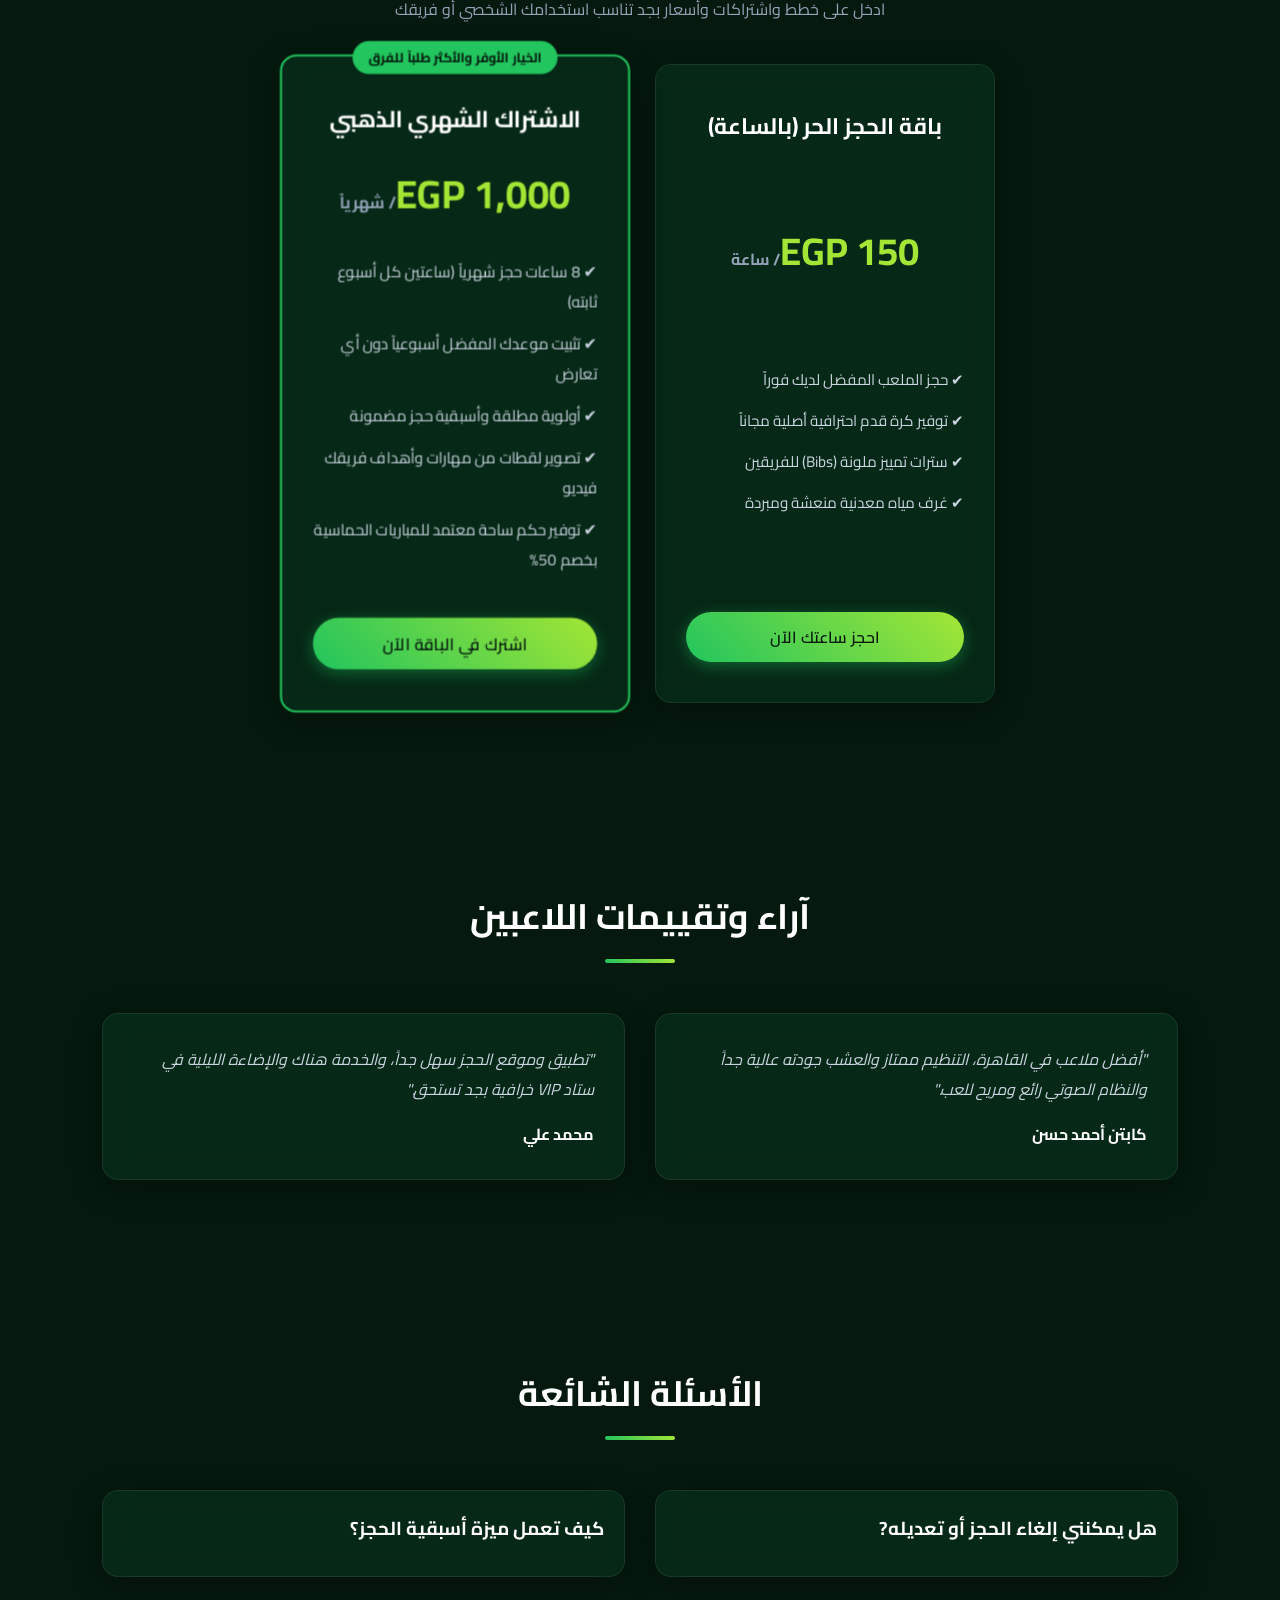
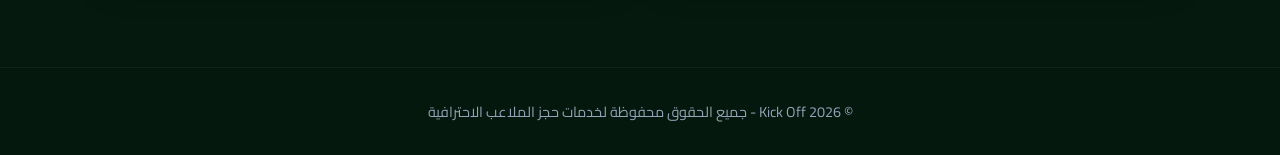
==== commit 4ab905ce: "Update index.html" ====
--- a/index.html
+++ b/index.html
@@ -3,7 +3,7 @@
 <head>
   <meta charset="UTF-8" />
   <meta name="viewport" content="width=device-width, initial-scale=1.0"/>
-  <title>Kick Off | منصة حجز Mالملاعب الأولى</title>
+  <title>Kick Off | منصة حجز الملاعب الأولى</title>
   <link rel="stylesheet" href="style.css">
   <link href="https://fonts.googleapis.com/css2?family=Cairo:wght@300;400;600;700&display=swap" rel="stylesheet">
 </head>
@@ -48,13 +48,15 @@
           <p>أرضية ترتان تركي معتمد للفيفا، كشافات ليد عالية الجودة وعوازل جانبية أمان.</p>
         </div>
       </div>
+
       <div class="field-card glass-card">
-        <img src="https://images.unsplash.com/photo-1551280857-2b9ebf262c1e?q=80&w=600&auto=format&fit=crop" alt="ملعب سباعي الدولي">
+        <img src="https://images.unsplash.com/photo-1508098682722-e99c43a406b2?q=80&w=600&auto=format&fit=crop" alt="الملعب السباعي المفتوح">
         <div class="card-content">
           <h3>الملعب السباعي المفتوح</h3>
           <p>مساحة واسعة تناسب الفرق الكبيرة وعشب طبيعي ممتاز للمباريات التنافسية الطويلة.</p>
         </div>
       </div>
+
       <div class="field-card glass-card">
         <img src="https://images.unsplash.com/photo-1522778119026-d647f0596c20?q=80&w=600&auto=format&fit=crop" alt="ستاد VIP">
         <div class="card-content">
@@ -115,7 +117,7 @@
     <h2 class="section-title">الأسئلة الشائعة</h2>
     <div class="faq-container">
       <div class="faq-item glass-card">
-        <div class="faq-question"><h3>هل يمكنني إلغاء الحجز أو تعديله؟</h3></div>
+        <div class="faq-question"><h3>هل يمكنني إلغاء الحجز أو تعديله?</h3></div>
         <div class="faq-answer"><p>نعم، يمكن لصاحب الملعب أو النظام تعديل وإلغاء حجزك بناءً على طلبك قبل الموعد بـ 24 ساعة.</p></div>
       </div>
       <div class="faq-item glass-card">
